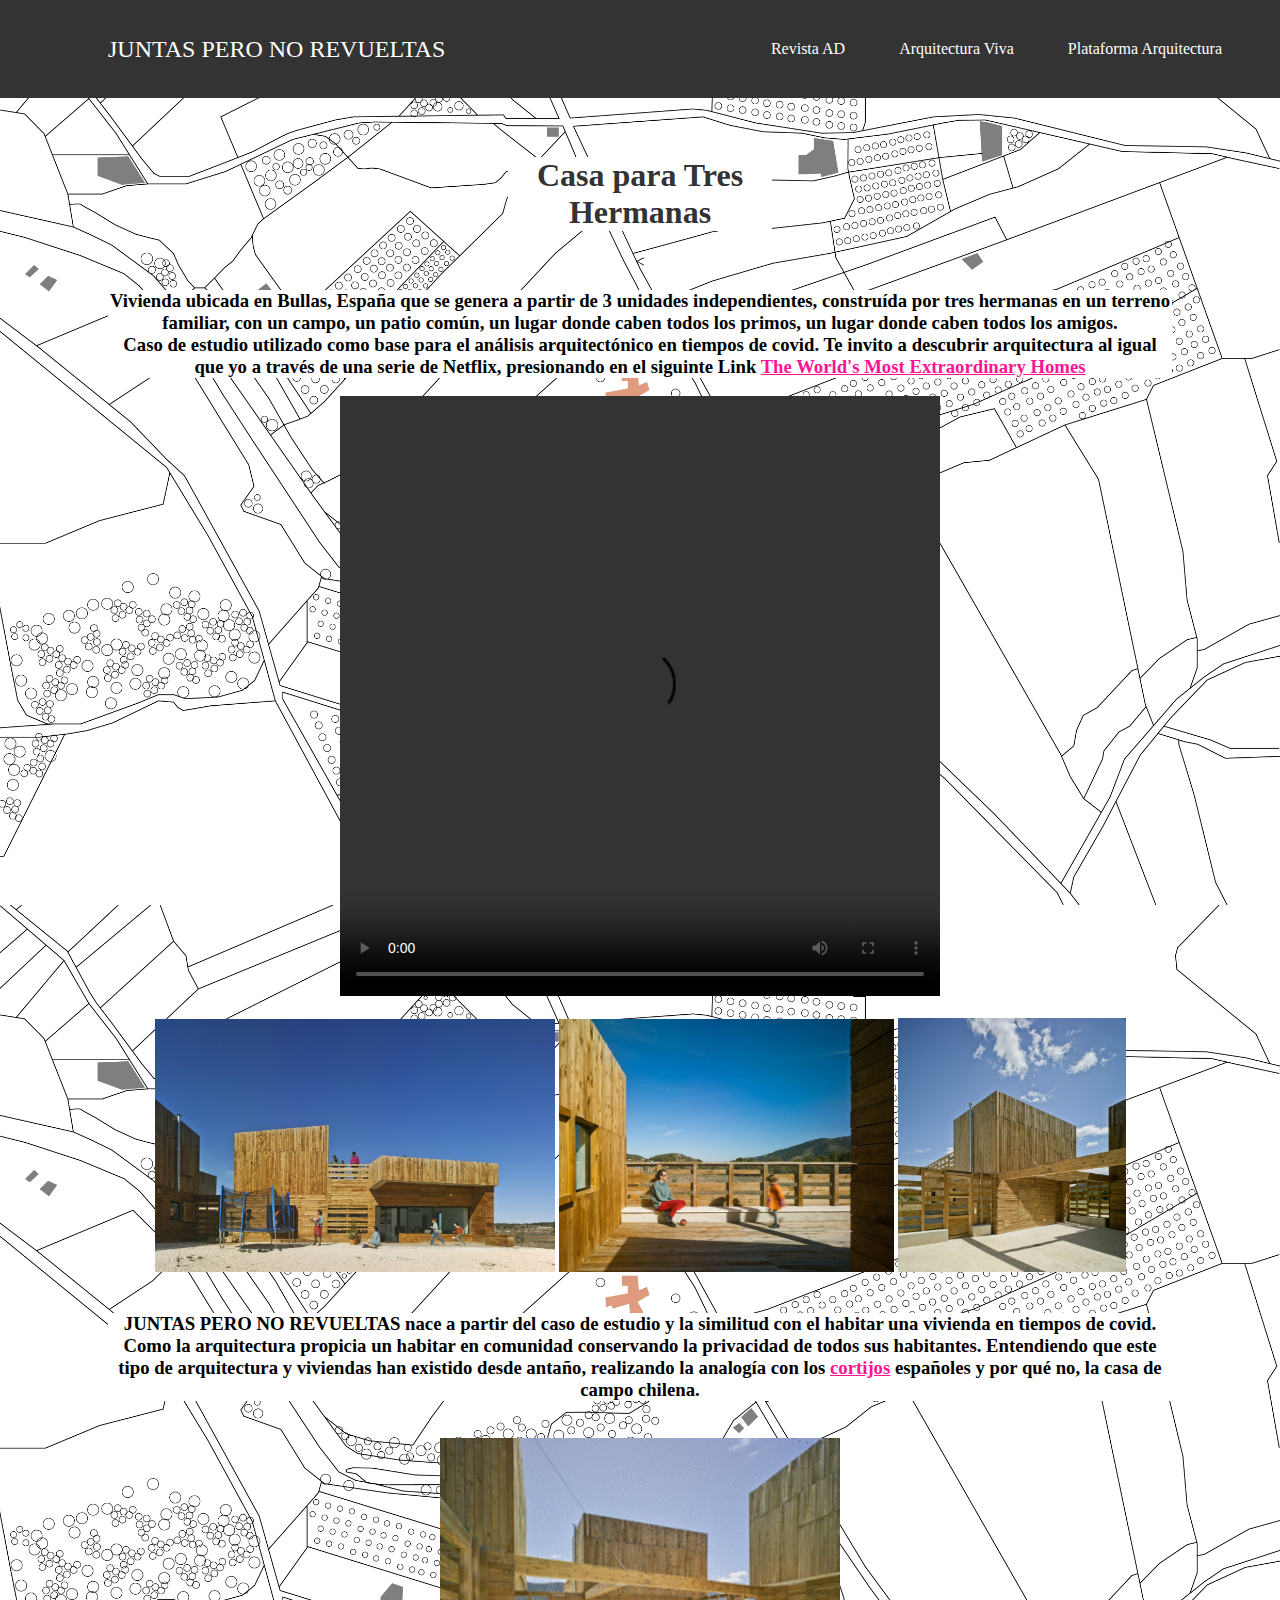
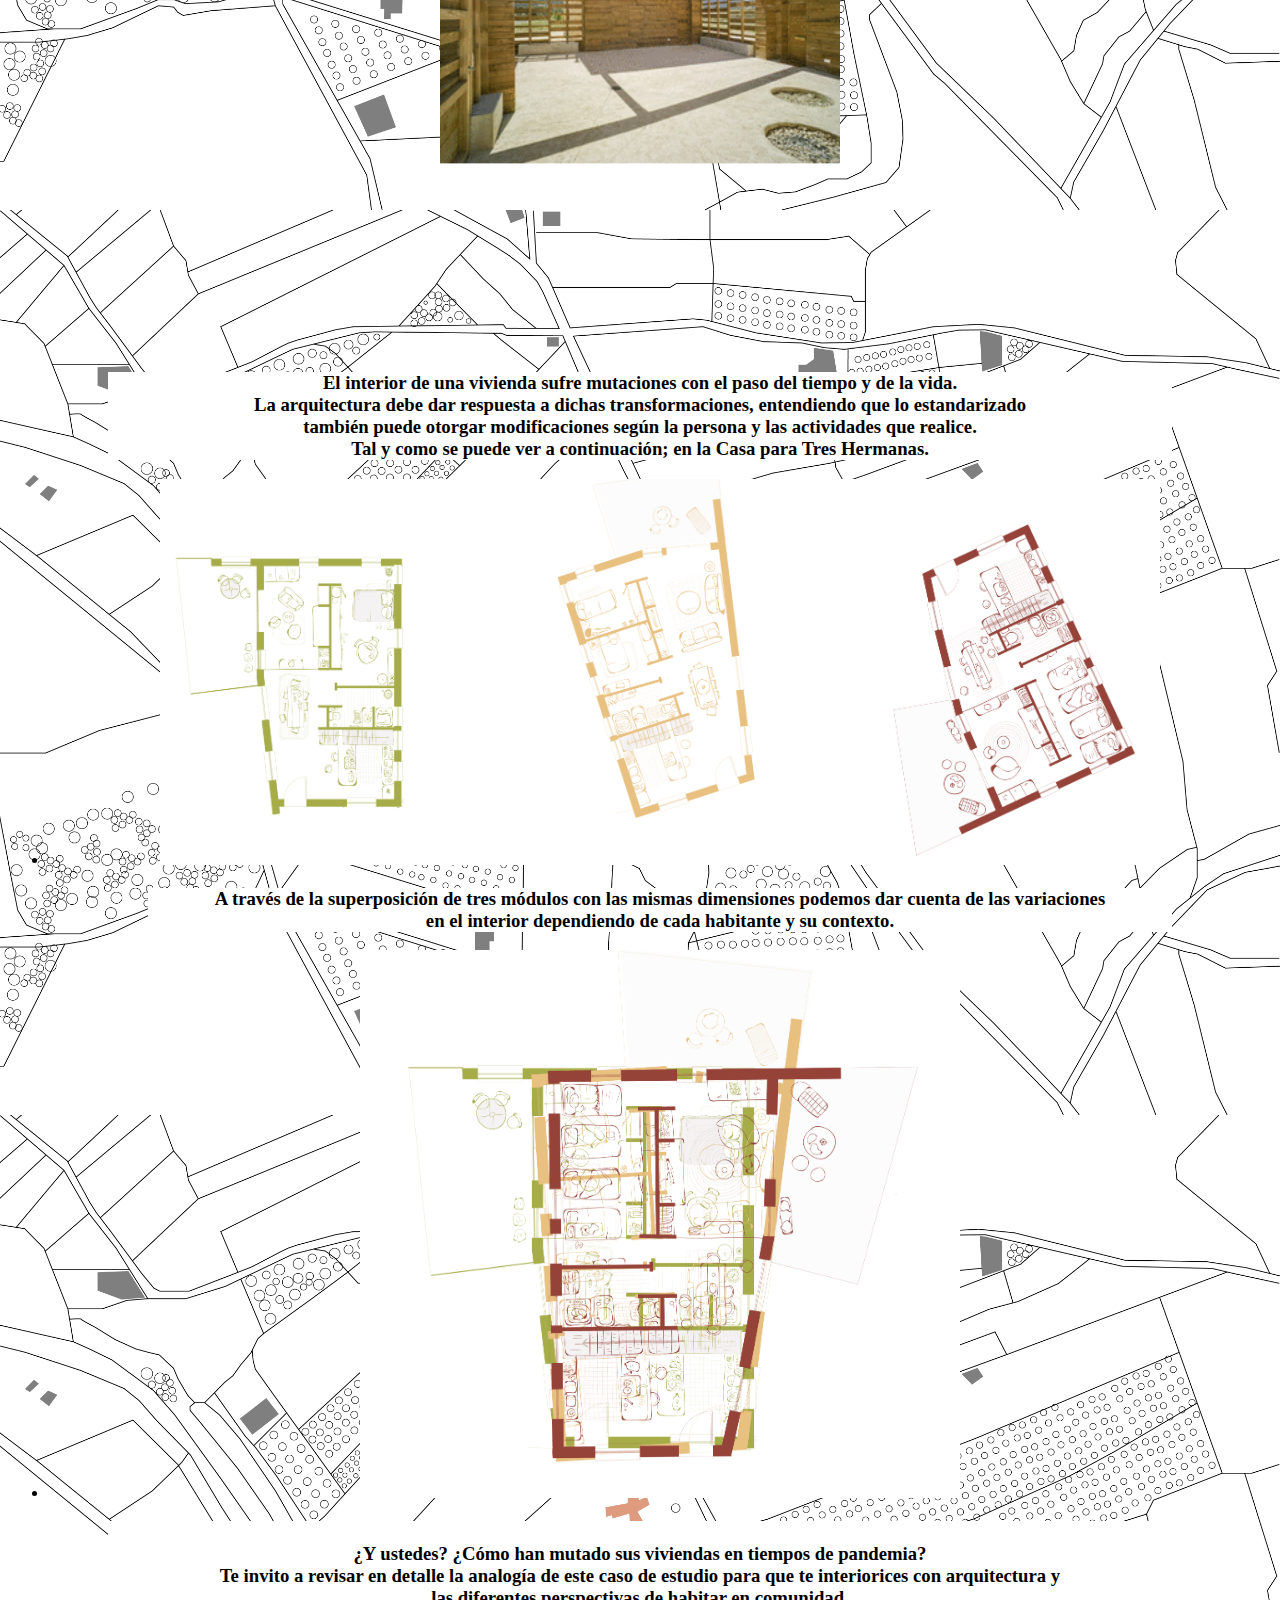
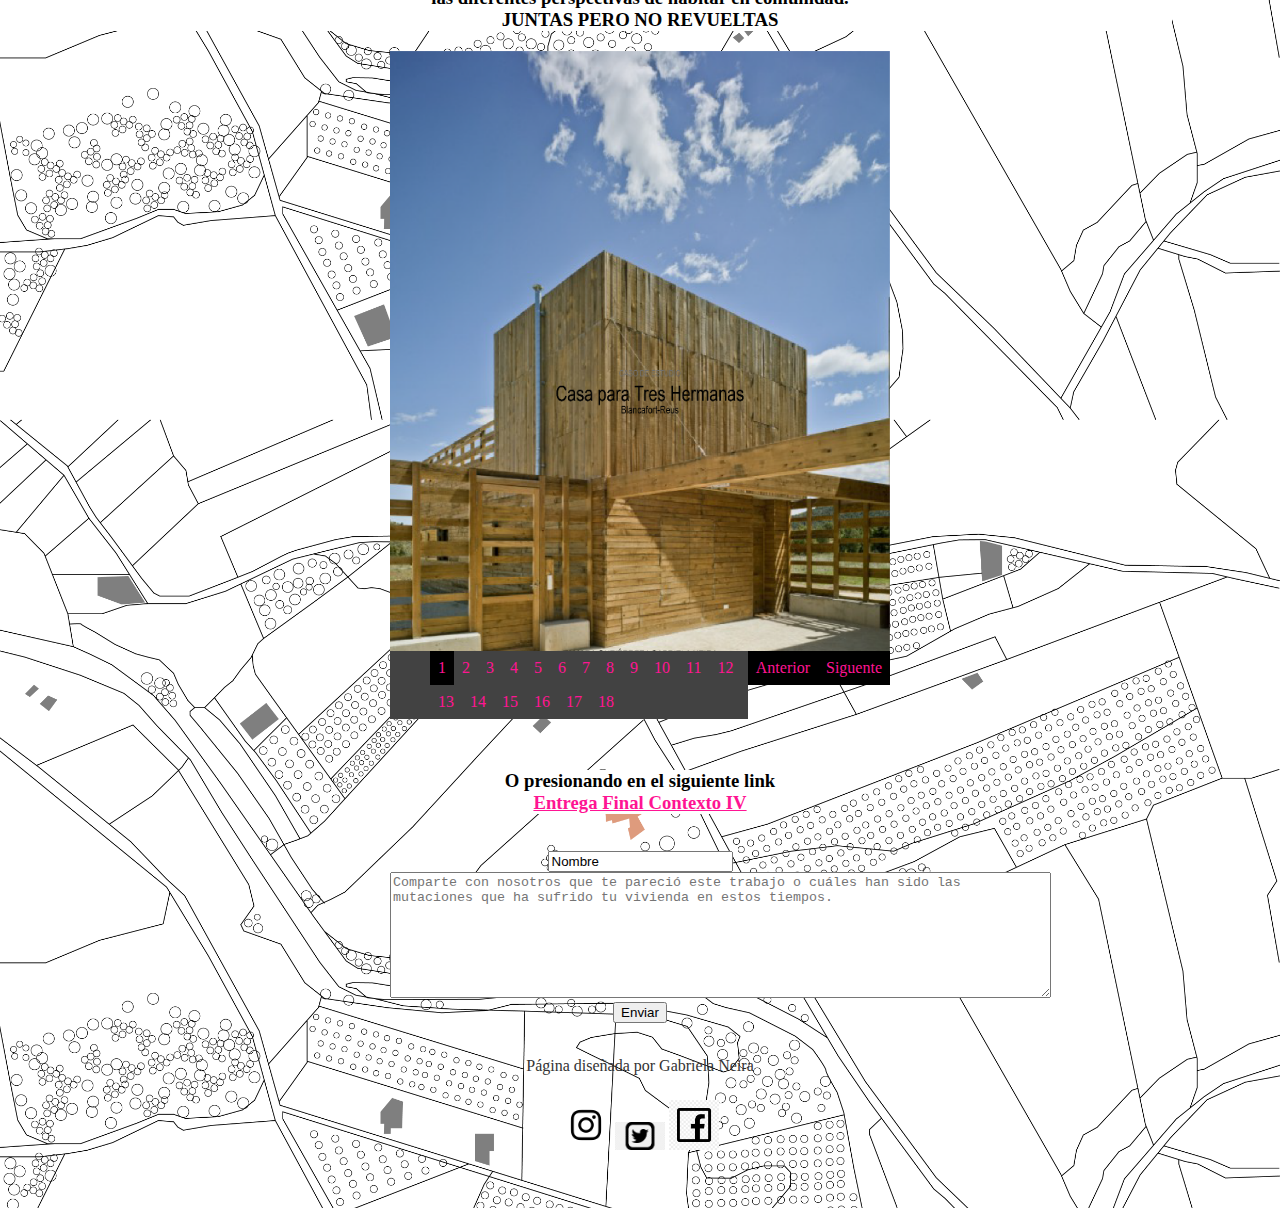
==== CommLab/EntregaFinal/index.html @ ca4f644e "ENTREGA" ====
<!DOCTYPE html>
<html>
  <head>
    <meta charset="utf-8">
    <title>Juntas ≠ revueltas</title>
    <link rel="stylesheet" type="text/css" href="css/style.css">
    <link rel="shortcut icon" href="carpa.png">
    <link rel="preconnect" href="https://fonts.googleapis.com">
    <link rel="preconnect" href="https://fonts.gstatic.com" crossorigin="">
    <link href="https://fonts.googleapis.com/css2?family=Inconsolata:wght@200&amp;display=swap" rel="stylesheet">
 </head>
<body>
  <header class= "header">
  <div class="container logo-nav-container">
  <a href="#" class="logo">JUNTAS PERO NO REVUELTAS</a>
    <br><br>
    <nav class="navigation">
     <ul>
       <li><a href="https://www.revistaad.es/decoracion/casas-ad/articulos/casa-para-tres-hermanas-bullas-murcia/17834"target="_blank">Revista AD</a></li>
       <li><a href="https://arquitecturaviva.com/obras/casa-para-tres-hermanas"target="_blank">Arquitectura Viva</a></li>
       <li><a href="https://www.plataformaarquitectura.cl/cl/02-180935/casa-para-tres-hermanas-blancafort-reus-arquitectura"target="_blank">Plataforma Arquitectura</a></li>
     </ul>
    </nav>
  </div>
  </header>
  <main class="main-1">
<div class="container">
</div>
  </main>
  <center> <h1>Casa para Tres Hermanas</h1></center>
  <center><<h3>Vivienda ubicada en Bullas, España que se genera a partir de 3 unidades independientes,
    construída por tres hermanas en un terreno familiar, con un campo, un patio común, un lugar donde caben todos los primos,
    un lugar donde caben todos los amigos. <br> Caso de estudio utilizado como base para el análisis arquitectónico en tiempos de covid. Te invito a descubrir arquitectura al igual que yo a través de una serie de Netflix, presionando en el siguinte Link     <a href="https://www.netflix.com/watch/80213032?trackId=13752289&tctx=0%2C0%2C8bf1617c3c0cf92d7dd723d900b7fc1dd2959407%3A198e6fdffa50ad45acde734d308dfd4a90f9c9a7%2C8bf1617c3c0cf92d7dd723d900b7fc1dd2959407%3A198e6fdffa50ad45acde734d308dfd4a90f9c9a7%2Cunknown%2C". target="_blank">The World's Most Extraordinary Homes</a>
 </h3><video id="player" src="video/casita.mp4" controls width="600px" height="600px" inline image>
 </video>
 <br><br>
 <center>
<img class="zoom" src="images/casa1.jpg" alt="imagen 1" width="400"inline> <img class="zoom" src="images/casa3.jpg" alt="imagen 1" width="335" inline>
  <img class="zoom" src="images/casa5.jpg" alt="imagen 1" width="228" inline>  </div>
 </center>
 <br>
 <center><h3>JUNTAS PERO NO REVUELTAS nace a partir del caso de estudio y la similitud con el habitar una vivienda en tiempos de covid.
 Como la arquitectura propicia un habitar en comunidad conservando la privacidad de todos sus habitantes. Entendiendo que este tipo de
arquitectura y viviendas han existido desde antaño, realizando la analogía con los <a href="https://es.wikipedia.org/wiki/Cortijo". target="_blank">cortijos</a>
españoles y por qué no, la casa de campo chilena.</h3></center>
<br>
 <center><img src="interior.gif" alt=""width="400"</center>
 <center><h3>El interior de una vivienda sufre mutaciones con el paso del tiempo y de la vida. <br>
 La arquitectura debe dar respuesta a dichas transformaciones, entendiendo que lo estandarizado <br>
 también puede otorgar modificaciones según la persona y las actividades que realice. <br>
 Tal y como se puede ver a continuación; en la Casa para Tres Hermanas.
</h3></center>

<section id="exemple" class="container">
		<div class="wrap">
			<div id="try"></div>
			<ul id="box-container">
				<li class="box">
					<a href="images/casas individuales-02.png" class="swipebox" title="" rel="gallery">
						<img src="images/casas individuales-02.png" alt="casas separadas"width="1000"inline>
					</a>
         <center>  <h3>A través de la superposición de tres módulos con las mismas dimensiones
          podemos dar cuenta de las variaciones <br>en el interior dependiendo de cada habitante y su contexto.</h3></center>
				</li>
				<li class="box">
					<a href="images/superposición.png" class="swipebox" title="" rel="gallery">
						<img src="images/superposición.png" alt="superposición" width="600">	</a>
            </li>
			</ul>
		</div>
	</section>
 <center><h3>
 <br>¿Y ustedes? ¿Cómo han mutado sus viviendas en tiempos de pandemia?
 <br>Te invito a revisar en detalle la analogía de este caso de estudio para que te interiorices con
 arquitectura y <br>las diferentes perspectivas de habitar en comunidad.
 <br> JUNTAS PERO NO REVUELTAS
</h3></center>
 <div class="main">
  <div class="slides">
    <img src="images/ENTREGA GABIS Y TAMIS-01.png" alt="imagen 1 de ante proyecto ">
    <img src="images/ENTREGA GABIS Y TAMIS-02.png" alt="imagen 2 de ante proyecto ">
    <img src="images/ENTREGA GABIS Y TAMIS-03.png" alt="imagen 3 de ante proyecto ">
    <img src="images/ENTREGA GABIS Y TAMIS-04.png" alt="imagen 4 de ante proyecto ">
    <img src="images/ENTREGA GABIS Y TAMIS-05.png" alt="imagen 5 de ante proyecto ">
    <img src="images/ENTREGA GABIS Y TAMIS-06.png" alt="imagen 6 de ante proyecto ">
    <img src="images/ENTREGA GABIS Y TAMIS-07.png" alt="imagen 7 de ante proyecto ">
    <img src="images/ENTREGA GABIS Y TAMIS-08.png" alt="imagen 1 de ante proyecto ">
    <img src="images/ENTREGA GABIS Y TAMIS-09.png" alt="imagen 2 de ante proyecto ">
    <img src="images/ENTREGA GABIS Y TAMIS-10.png" alt="imagen 3 de ante proyecto ">
    <img src="images/ENTREGA GABIS Y TAMIS-11.png" alt="imagen 4 de ante proyecto ">
    <img src="images/ENTREGA GABIS Y TAMIS-12.png" alt="imagen 5 de ante proyecto ">
    <img src="images/ENTREGA GABIS Y TAMIS-13.png" alt="imagen 6 de ante proyecto ">
    <img src="images/ENTREGA GABIS Y TAMIS-14.png" alt="imagen 7 de ante proyecto ">
    <img src="images/ENTREGA GABIS Y TAMIS-15.png" alt="imagen 3 de ante proyecto ">
    <img src="images/ENTREGA GABIS Y TAMIS-16.png" alt="imagen 4 de ante proyecto ">
    <img src="images/ENTREGA GABIS Y TAMIS-17.png" alt="imagen 5 de ante proyecto ">
    <img src="images/ENTREGA GABIS Y TAMIS-18.png" alt="imagen 6 de ante proyecto ">
  </div>
  <center>  <h3>O presionando en el siguiente link <a href="https://drive.google.com/file/d/13UjUGXL_CIGuJje2hPVqpfPoS2Ffy85x/view?usp=sharing". target="_blank">Entrega Final Contexto IV</a></h3></center>
  <br>
  <center>   <form action="index.html">
  <input type="text" name="Nombre" value="Nombre">
  <textarea name="mensaje" rows="8" cols="80" placeholder="Comparte con nosotros que te pareció este trabajo o cuáles han sido las mutaciones que ha sufrido tu vivienda en estos tiempos."></textarea>
  <input type="button" name="Enviar" value="Enviar">
</form></center>
<br>
<p>Página diseñada por Gabriela Neira</p>
 <footer class="footer">
   <div class="">
      <a href="https://www.instagram.com/gabrielaneiraj/">
                  <img src="instagram.png" width="50" display: inline alt=""></a>
  <a href="https://twitter.com/gabrielaneiraj">
                  <img src="twitter.png" width="50" display: inline alt=""></a>
  <a href="https://www.facebook.com/gbrlaneirajaque/">
                  <img src="facebook.png" width="50" display: inline alt=""></a>
 </div></footer>
<br><br><br>
 <script src="https://cdnjs.cloudflare.com/ajax/libs/jquery/3.3.1/jquery.min.js"></script>
 <script src="https://cdnjs.cloudflare.com/ajax/libs/twitter-bootstrap/4.3.1/js/bootstrap.bundle.min.js"></script>





<script src="http://code.jquery.com/jquery-1.9.1.min.js"></script>
<script src="js/jquery.slides.js"></script>
<script>
$(function(){
  $(".slides").slidesjs({

  });
});

</script>
<script src="js/script.js" type="text/javascript">

</script>
  </script>
  </body>
</html>
---- CommLab/EntregaFinal/css/style.css ----
body{
  background-image: image(fondo.png);
  font-family: times


}
body{
  background-image: url(fondo.png);
  background-size: 100%;
}
h1{
  color: #333;
  background: white;
  margin-left: 500px;
  margin-right: 500px;
}
h3{
  background: white;
  margin-left: 100px;
  margin-right: 100px;
}
p{
  margin-bottom: 1.6em;
}
.container{
margin: 0
}
.header{
  background: #333;
  color: white;
  padding: 0.5rem;
  position: fixed;
  left: 0;
  top: 0;
  right: 0;
}
.header a {
  color: white;
  text-decoration: none;
  padding: 1em 0;

}
.logo-nav-container{
  display: flex;
  justify-content: space-between;
  align-items: center;
}
.navigation ul{
  margin-left: 0;
  padding: 0;
  list-style: none;

}
.navigation ul li{
  display: inline-block;
  margin-right: 50px;
}
.navigation ul li a{
  display: block;
  padding: 0,5rem 1rem;
  transition: all 0.4s linear;
  border-radius: 5px;
}
.navigation ul li a:hover{
  background: #4a4a4a;
}
.logo{
  margin-left: 100px;
    font-size: 1.5rem;
}
.main-1{
  padding-top: 8rem;
}
a{
  color: #FF1493;
}
.main{
  height: 700px;
  max-width: 500px;
  max-height: none;
  margin: 20px 40px;
  }

  .slides{
    width: auto;
    height: 700px;
      max-height: none;
  }

  .slides img{
    height: 700px;
    width: 500px;
    bottom: 500px;
      max-height: none;
  }

.slidesjs-container{
height:700px;
  margin: none;
    max-height: none;
}

.slidesjs-pagination{
  top: 100px;
  margin: 0;
  background: #424242;
  list-style: none;
  overflow: hidden;

}

.slidesjs-pagination li {
  float:left;
}

.slidesjs-pagination li a {
  display: inline-block;
  padding: 8px 8px;
  color:  #FF1493;
  text-decoration: none;
  text: 2px;
}

.slidesjs-pagination li a:hover{
background: #000;
}

.slides .active{
  background: #000;
  }

.slidesjs-navigation{

  background: #000;
  color: #FF1493;
  text-decoration:none;
  display: inline-block;
  padding:8px 8px;
float:right;

  }
p{
  color: #333;
    text-decoration: none;
}
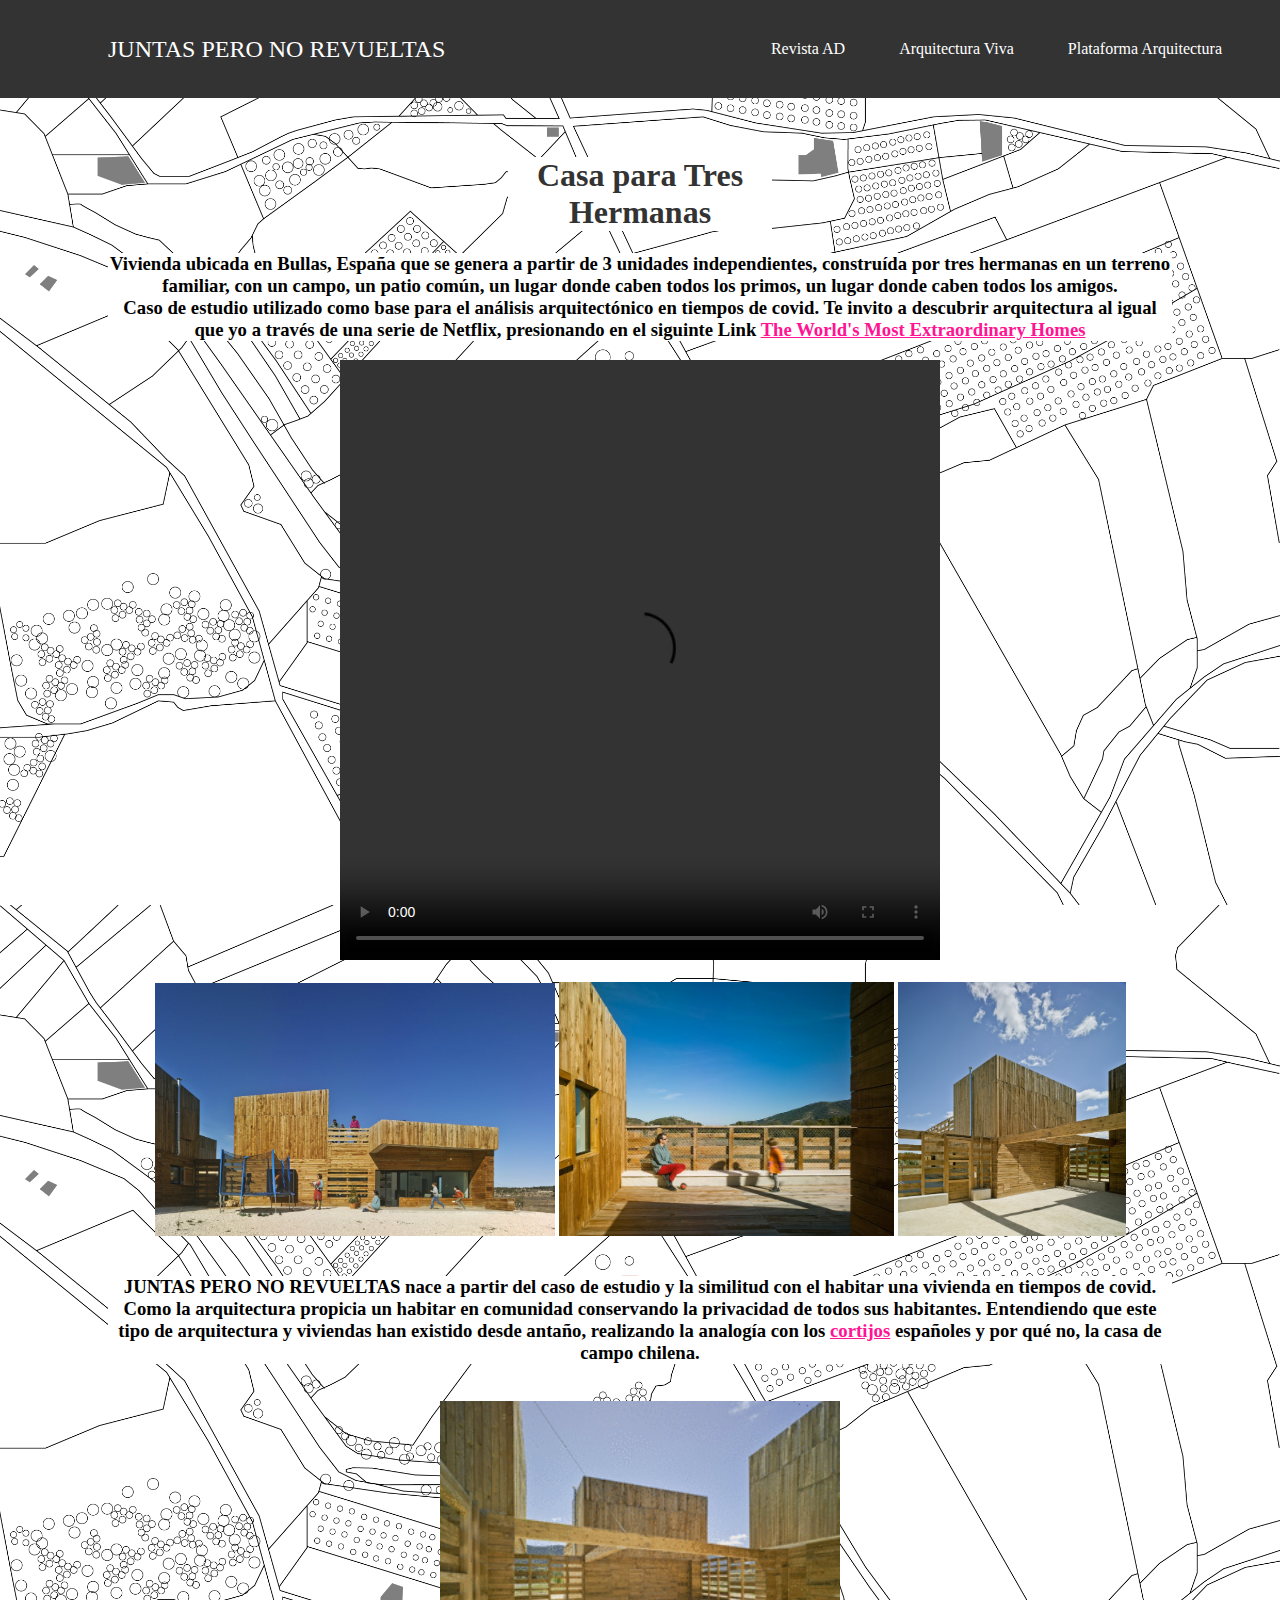
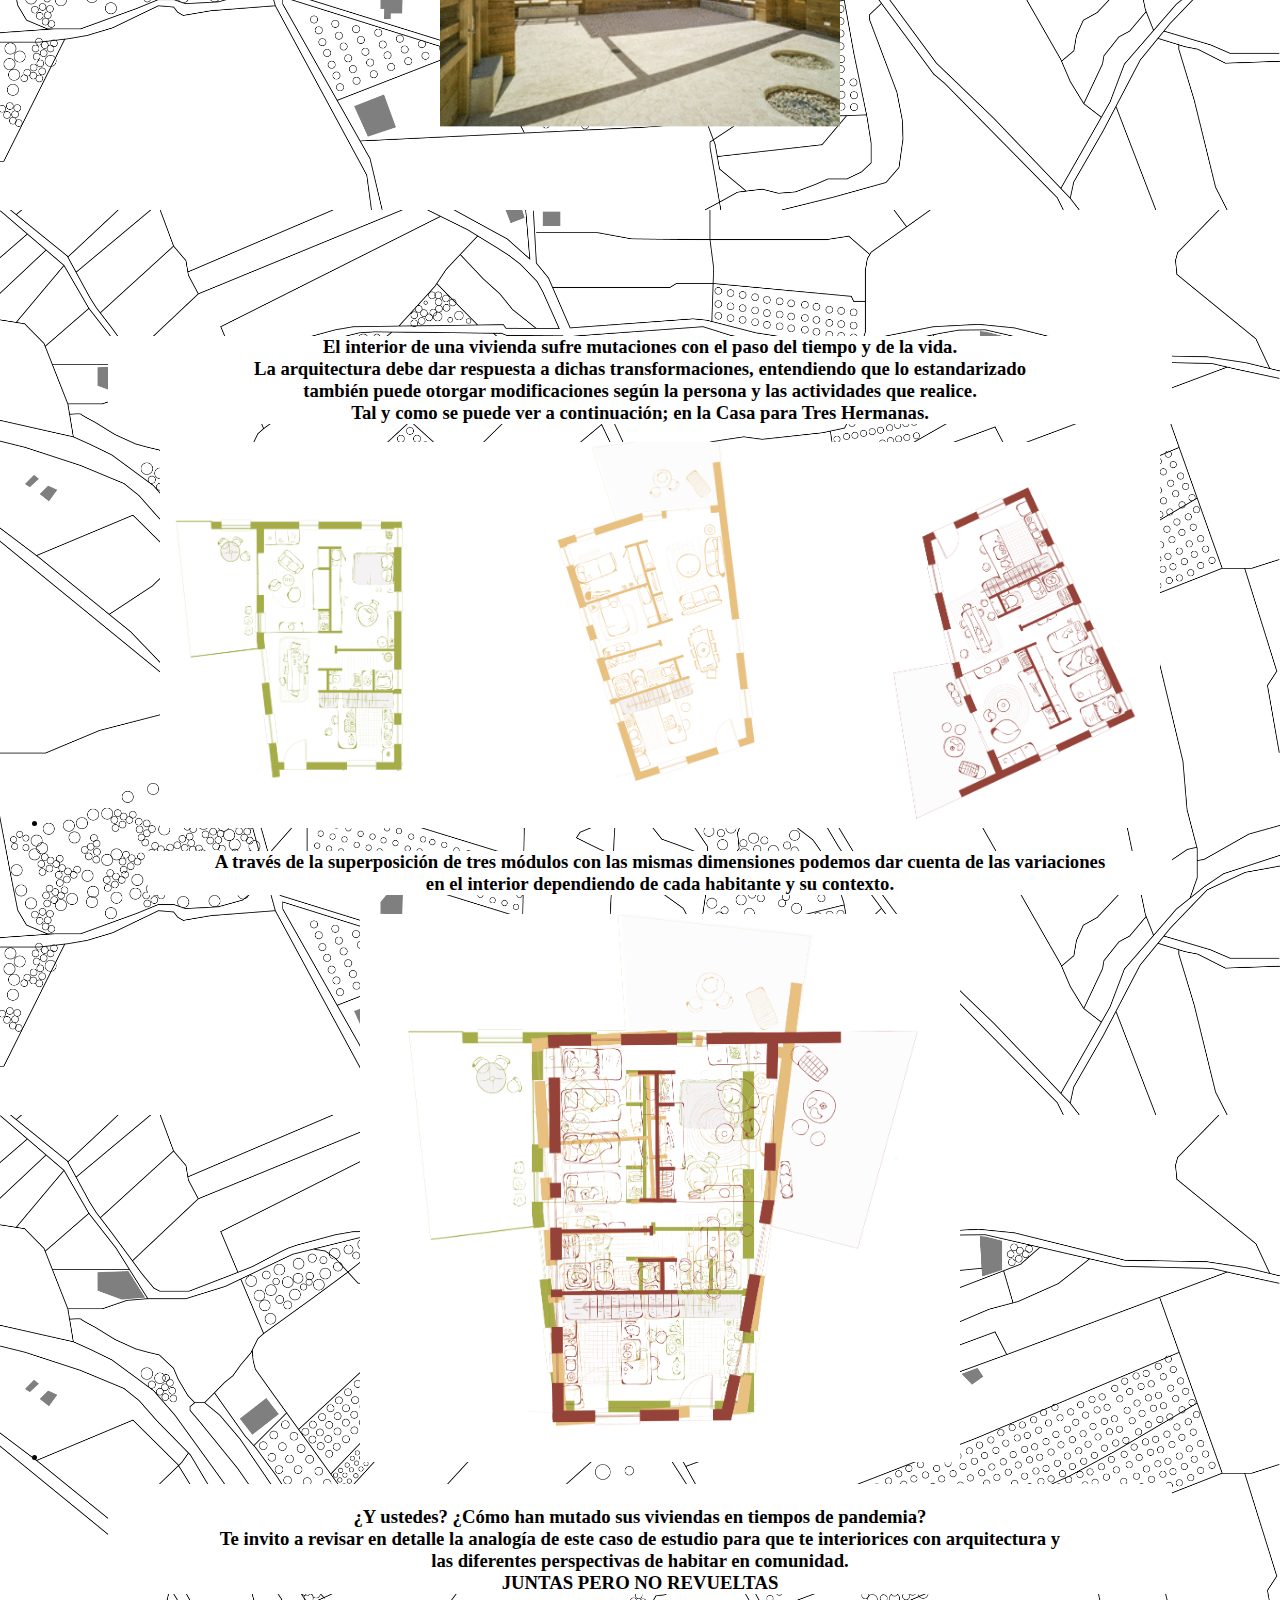
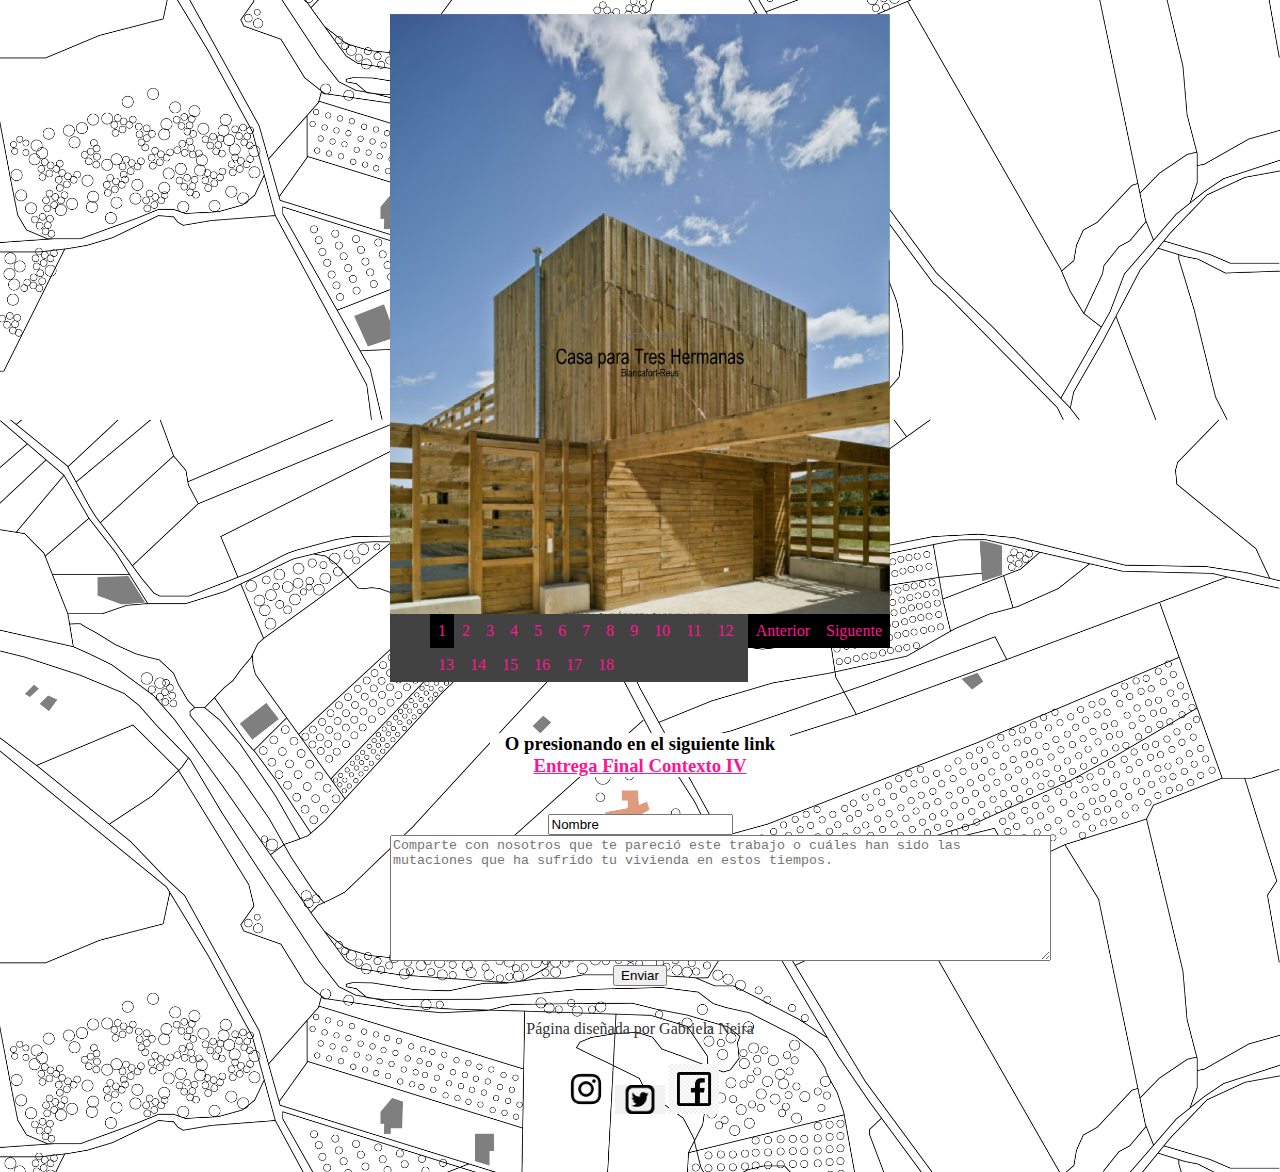
==== commit ed9b9b24: "Update index.html" ====
--- a/CommLab/EntregaFinal/index.html
+++ b/CommLab/EntregaFinal/index.html
@@ -28,7 +28,7 @@
 </div>
   </main>
   <center> <h1>Casa para Tres Hermanas</h1></center>
-  <center><<h3>Vivienda ubicada en Bullas, España que se genera a partir de 3 unidades independientes,
+  <center><h3>Vivienda ubicada en Bullas, España que se genera a partir de 3 unidades independientes,
     construída por tres hermanas en un terreno familiar, con un campo, un patio común, un lugar donde caben todos los primos,
     un lugar donde caben todos los amigos. <br> Caso de estudio utilizado como base para el análisis arquitectónico en tiempos de covid. Te invito a descubrir arquitectura al igual que yo a través de una serie de Netflix, presionando en el siguinte Link     <a href="https://www.netflix.com/watch/80213032?trackId=13752289&tctx=0%2C0%2C8bf1617c3c0cf92d7dd723d900b7fc1dd2959407%3A198e6fdffa50ad45acde734d308dfd4a90f9c9a7%2C8bf1617c3c0cf92d7dd723d900b7fc1dd2959407%3A198e6fdffa50ad45acde734d308dfd4a90f9c9a7%2Cunknown%2C". target="_blank">The World's Most Extraordinary Homes</a>
  </h3><video id="player" src="video/casita.mp4" controls width="600px" height="600px" inline image>
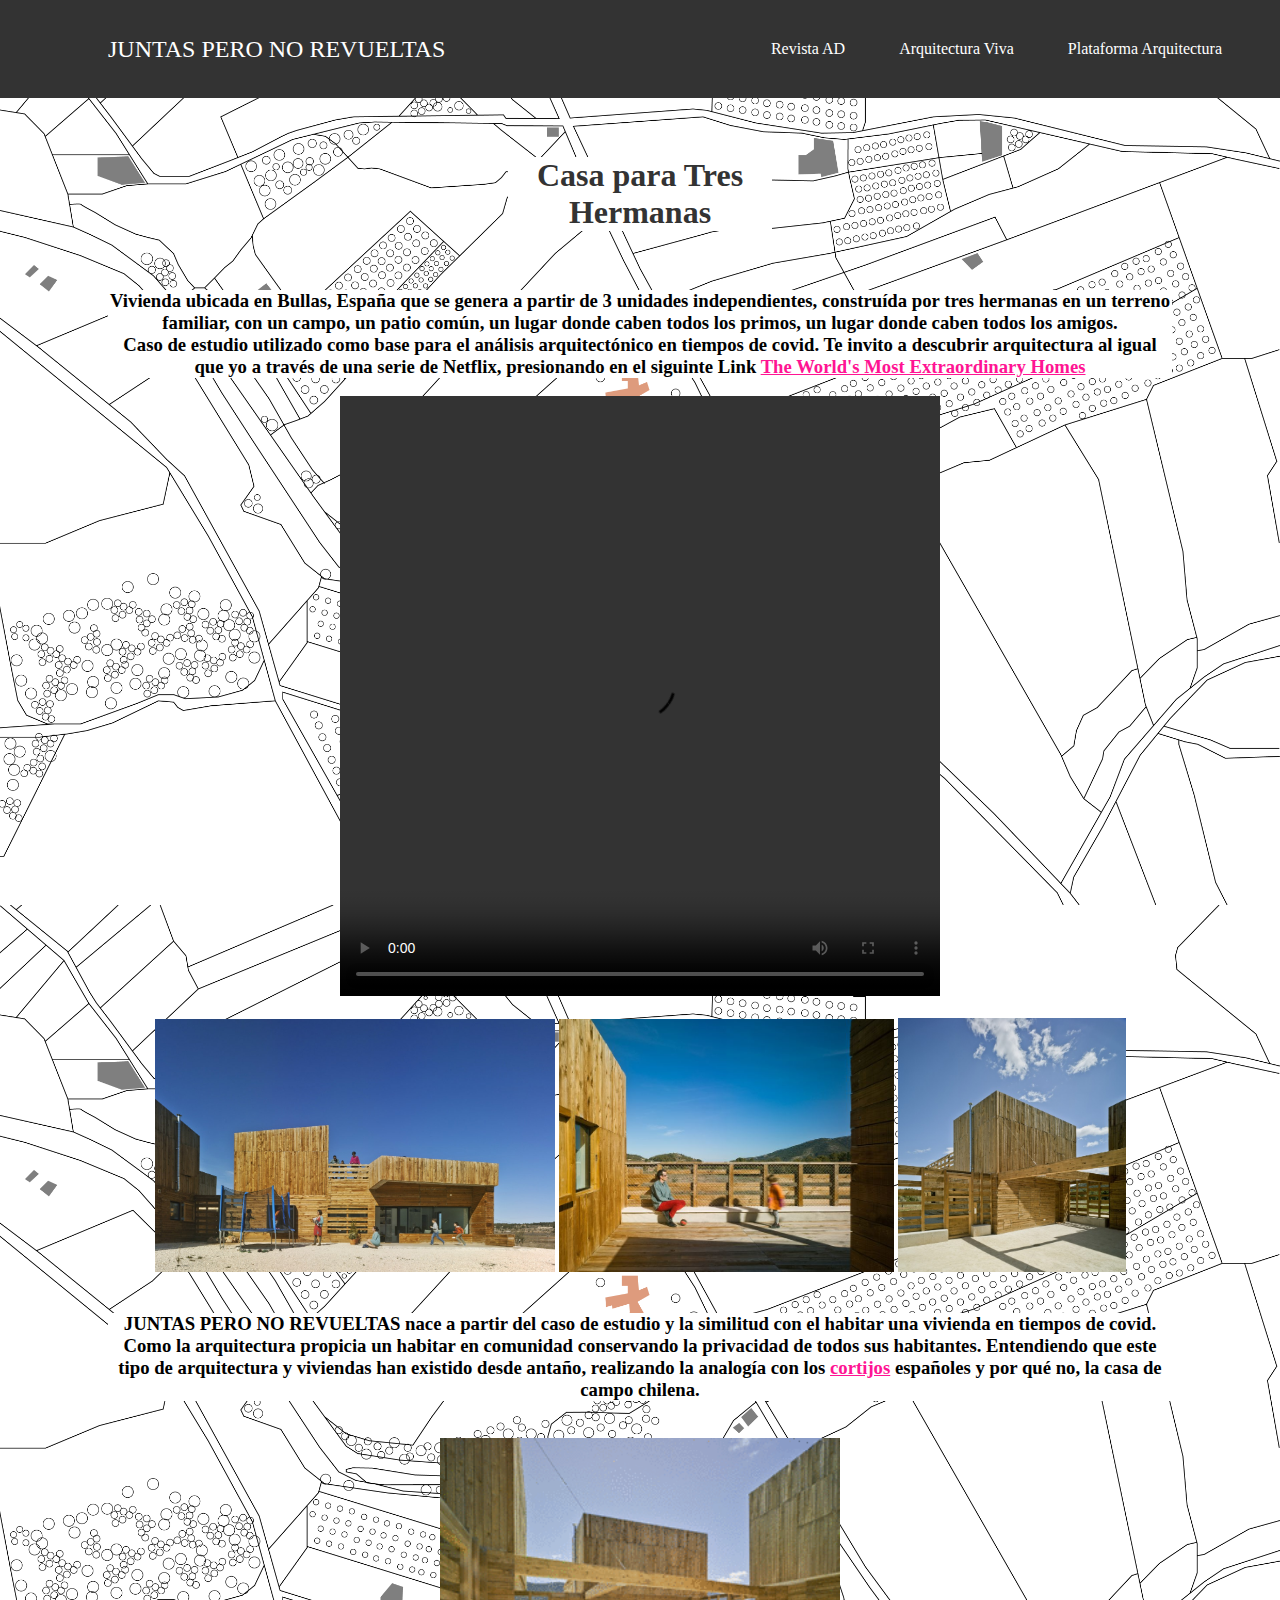
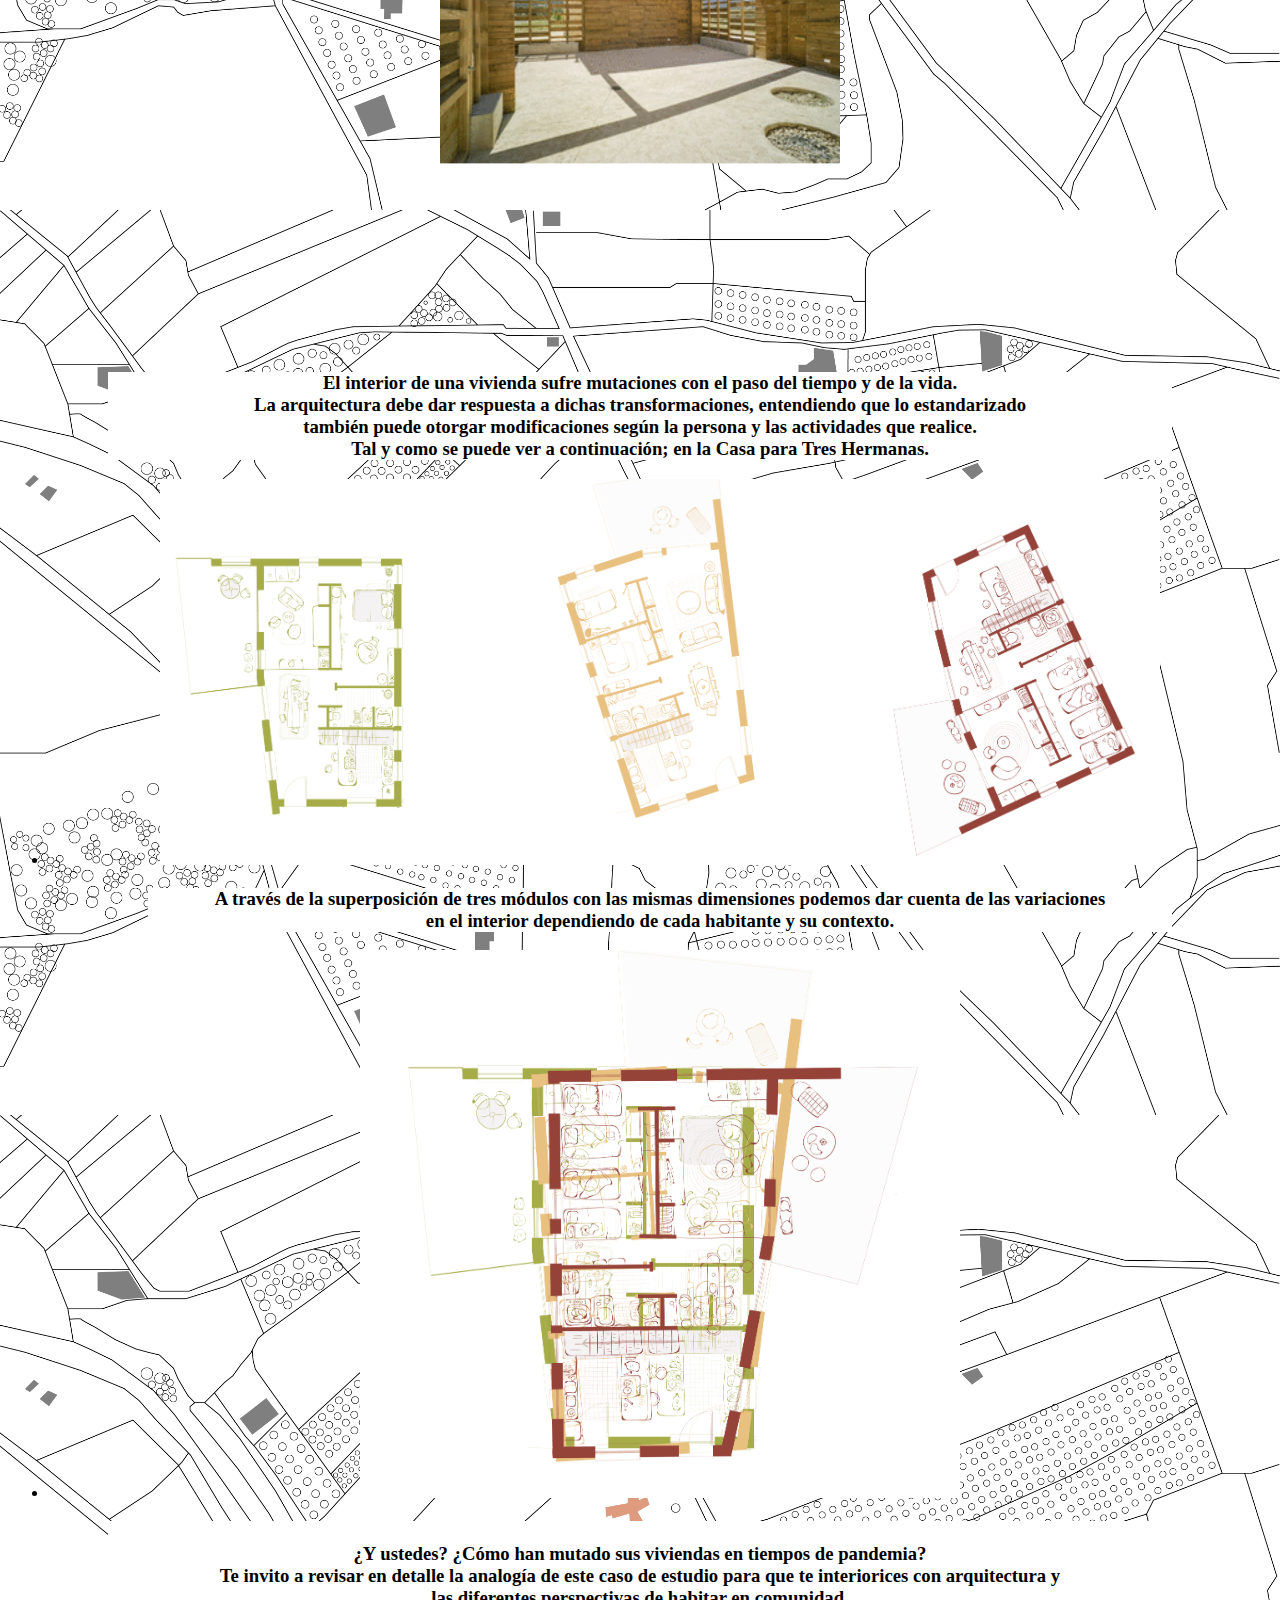
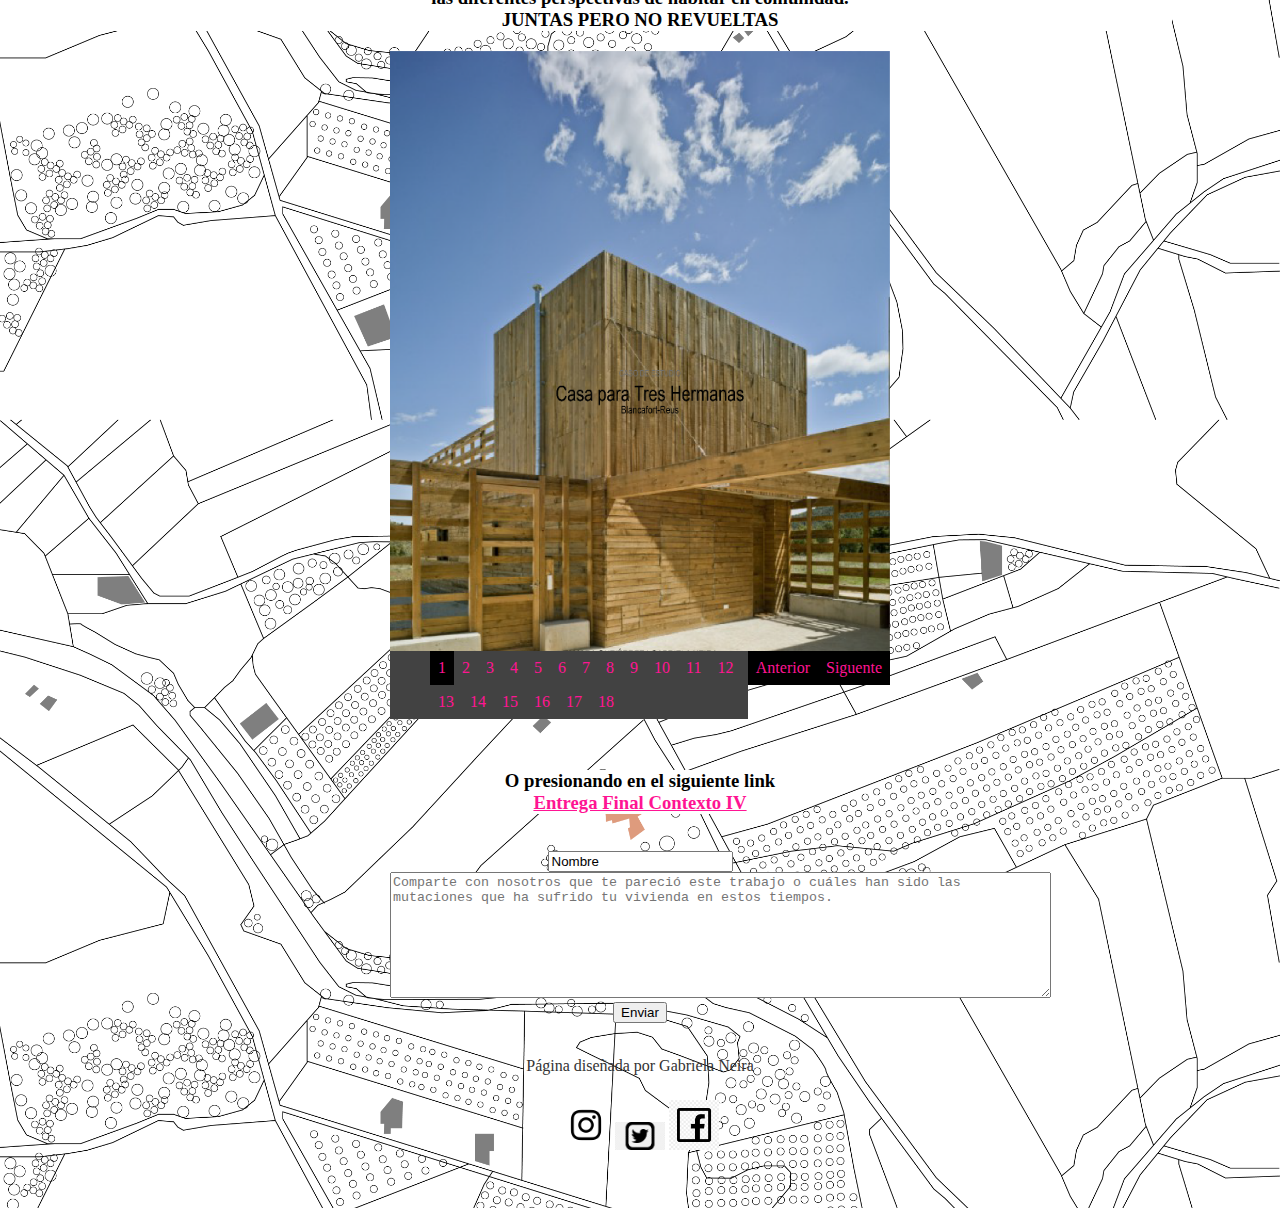
==== commit 0558b403: "Update index.html" ====
--- a/CommLab/EntregaFinal/index.html
+++ b/CommLab/EntregaFinal/index.html
@@ -27,7 +27,7 @@
 <div class="container">
 </div>
   </main>
-  <center> <h1>Casa para Tres Hermanas</h1></center>
+  <center> <h1>Casa para Tres Hermanas</h1></center><br>
   <center><h3>Vivienda ubicada en Bullas, España que se genera a partir de 3 unidades independientes,
     construída por tres hermanas en un terreno familiar, con un campo, un patio común, un lugar donde caben todos los primos,
     un lugar donde caben todos los amigos. <br> Caso de estudio utilizado como base para el análisis arquitectónico en tiempos de covid. Te invito a descubrir arquitectura al igual que yo a través de una serie de Netflix, presionando en el siguinte Link     <a href="https://www.netflix.com/watch/80213032?trackId=13752289&tctx=0%2C0%2C8bf1617c3c0cf92d7dd723d900b7fc1dd2959407%3A198e6fdffa50ad45acde734d308dfd4a90f9c9a7%2C8bf1617c3c0cf92d7dd723d900b7fc1dd2959407%3A198e6fdffa50ad45acde734d308dfd4a90f9c9a7%2Cunknown%2C". target="_blank">The World's Most Extraordinary Homes</a>
